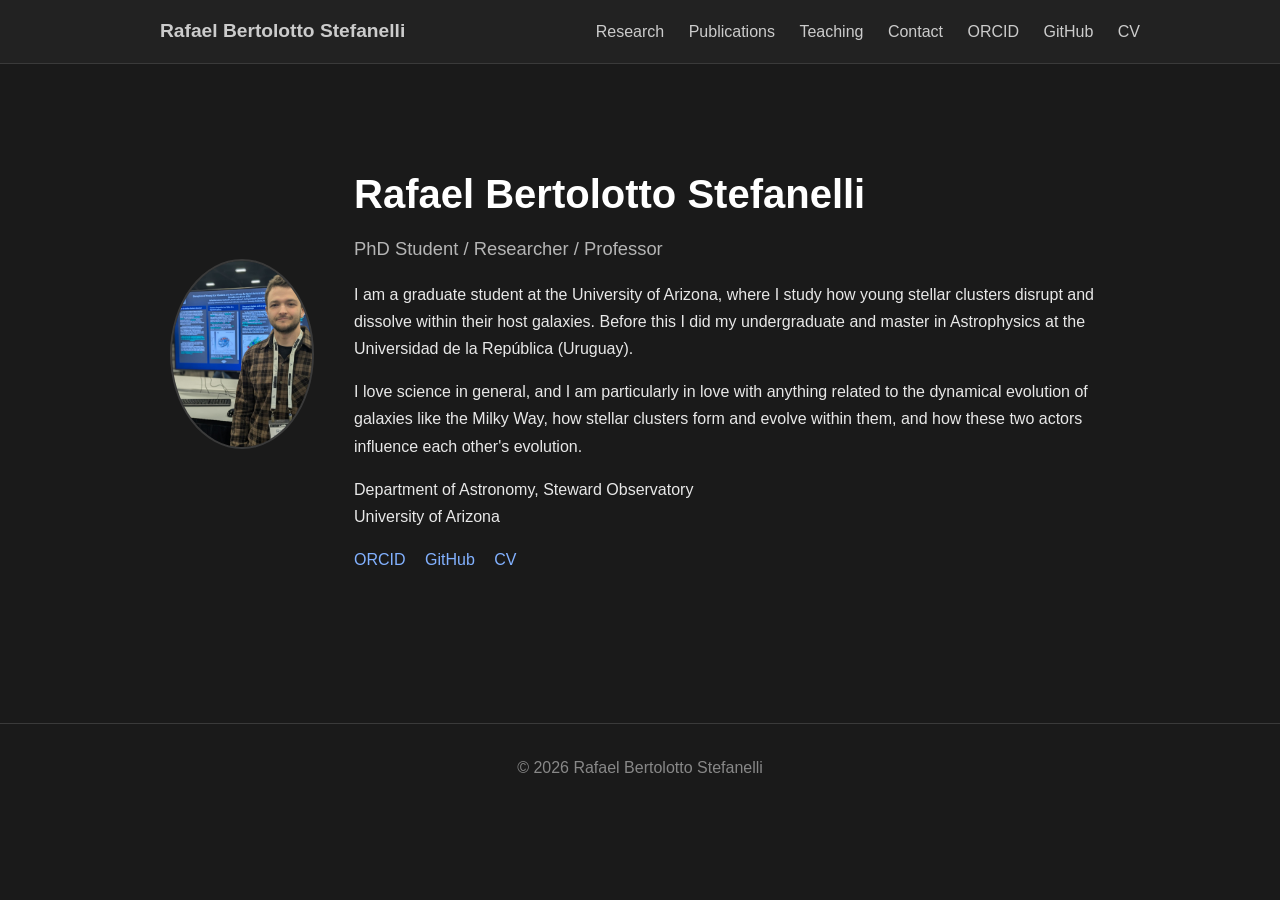
==== index.html @ 8051e1ce "Update index.html" ====
<!DOCTYPE html>
<html lang="en">
  <head>
    <meta charset="UTF-8">
    <meta name="viewport" content="width=device-width, initial-scale=1.0">

    <title>Rafael Bertolotto Stefanelli</title>

    <style>
      * {
        box-sizing: border-box;
      }

      body {
        margin: 0;
        font-family: Arial, Helvetica, sans-serif;
        line-height: 1.7;
        color: #e8e8e8;
        background: #1a1a1a;
      }

      nav {
        background: #222222;
        border-bottom: 1px solid #3a3a3a;
        padding: 15px 30px;
      }

      nav .nav-container {
        max-width: 1000px;
        margin: auto;
        display: flex;
        justify-content: space-between;
        align-items: center;
      }

      nav .name {
        font-weight: bold;
        font-size: 1.2rem;
        color: #ffffff;
      }

      nav a {
        color: #cccccc;
        text-decoration: none;
        margin-left: 20px;
      }

      nav a:hover {
        color: #ffffff;
      }

      main {
        max-width: 1000px;
        margin: auto;
        padding: 70px 30px;
      }

      header {
        display: flex;
        align-items: center;
        gap: 40px;
      }

      .profile-photo {
        width: 190px;
        height: 190px;
        border-radius: 50%;
        object-fit: cover;
        background: #2a2a2a;
        border: 2px solid #3a3a3a;
      }

      h1 {
        font-size: 2.5rem;
        margin-bottom: 5px;
        color: #ffffff;
      }

      .subtitle {
        font-size: 1.15rem;
        color: #b5b5b5;
      }

      .links a {
        margin-right: 15px;
        color: #82b1ff;
        text-decoration: none;
      }

      .links a:hover {
        text-decoration: underline;
      }

      footer {
        text-align: center;
        padding: 30px;
        color: #888888;
        border-top: 1px solid #3a3a3a;
        margin-top: 80px;
      }

      @media (max-width: 700px) {
        header {
          flex-direction: column;
          text-align: center;
        }

        nav .nav-container {
          flex-direction: column;
          gap: 10px;
        }

        nav a {
          margin: 0 8px;
        }
      }
    </style>
  </head>

  <body>
    <nav>
      <div class="nav-container">
        <div class="name">
          <a href="index.html">Rafael Bertolotto Stefanelli</a>
        </div>

        <div>
          <a href="research.html">Research</a>
          <a href="publications.html">Publications</a>
          <a href="teaching.html">Teaching</a>
          <a href="contact.html">Contact</a>
          <a href="https://orcid.org/0009-0005-5230-5054">ORCID</a>
          <a href="https://github.com/rafaelbertolotto">GitHub</a>
          <a href="CV_english.pdf" target="_blank" rel="noopener noreferrer">CV</a>
        </div>
      </div>
    </nav>

    <main>
      <header>
        <img
          src="picture_AAS247.jpg"
          alt="Photo of Rafael Bertolotto Stefanelli"
          class="profile-photo"
        >

        <div>
          <h1>Rafael Bertolotto Stefanelli</h1>

          <div class="subtitle">
            PhD Student / Researcher / Professor
          </div>

          <p>
            I am a graduate student at the University of Arizona,
            where I study how young stellar clusters disrupt and
            dissolve within their host galaxies. Before this I did
            my undergraduate and master in Astrophysics at the
            Universidad de la República (Uruguay).
          </p>

          <p>
            I love science in general, and I am particularly in
            love with anything related to the dynamical evolution
            of galaxies like the Milky Way, how stellar clusters
            form and evolve within them, and how these two actors
            influence each other's evolution.
          </p>

          <p>
            Department of Astronomy, Steward Observatory<br>
            University of Arizona
          </p>

          <div class="links">
            <a href="https://orcid.org/0009-0005-5230-5054">
              ORCID
            </a>
            <a href="https://github.com/rafaelbertolotto">
              GitHub
            </a>
            <a href="CV_english.pdf" target="_blank" rel="noopener noreferrer">
              CV
            </a>
          </div>
        </div>
      </header>
    </main>

    <footer>
      © 2026 Rafael Bertolotto Stefanelli
    </footer>
  </body>
</html>
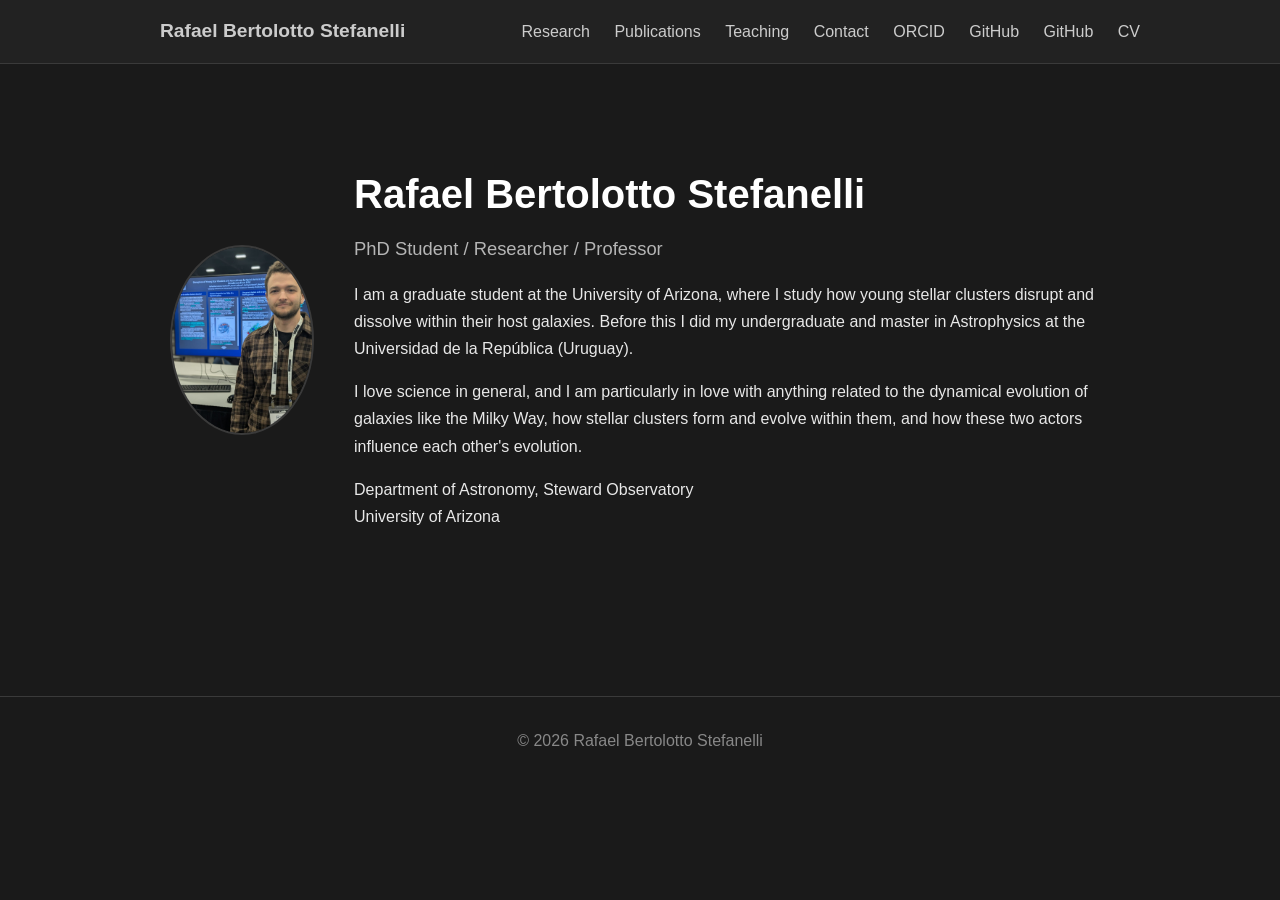
==== commit 1341547d: "Update index.html" ====
--- a/index.html
+++ b/index.html
@@ -132,6 +132,7 @@
           <a href="contact.html">Contact</a>
           <a href="https://orcid.org/0009-0005-5230-5054">ORCID</a>
           <a href="https://github.com/rafaelbertolotto">GitHub</a>
+          <a href="https://www.linkedin.com/in/rafael-bertolotto-stefanelli-5177a519b/">GitHub</a>
           <a href="CV_english.pdf" target="_blank" rel="noopener noreferrer">CV</a>
         </div>
       </div>
@@ -172,18 +173,6 @@
             Department of Astronomy, Steward Observatory<br>
             University of Arizona
           </p>
-
-          <div class="links">
-            <a href="https://orcid.org/0009-0005-5230-5054">
-              ORCID
-            </a>
-            <a href="https://github.com/rafaelbertolotto">
-              GitHub
-            </a>
-            <a href="CV_english.pdf" target="_blank" rel="noopener noreferrer">
-              CV
-            </a>
-          </div>
         </div>
       </header>
     </main>
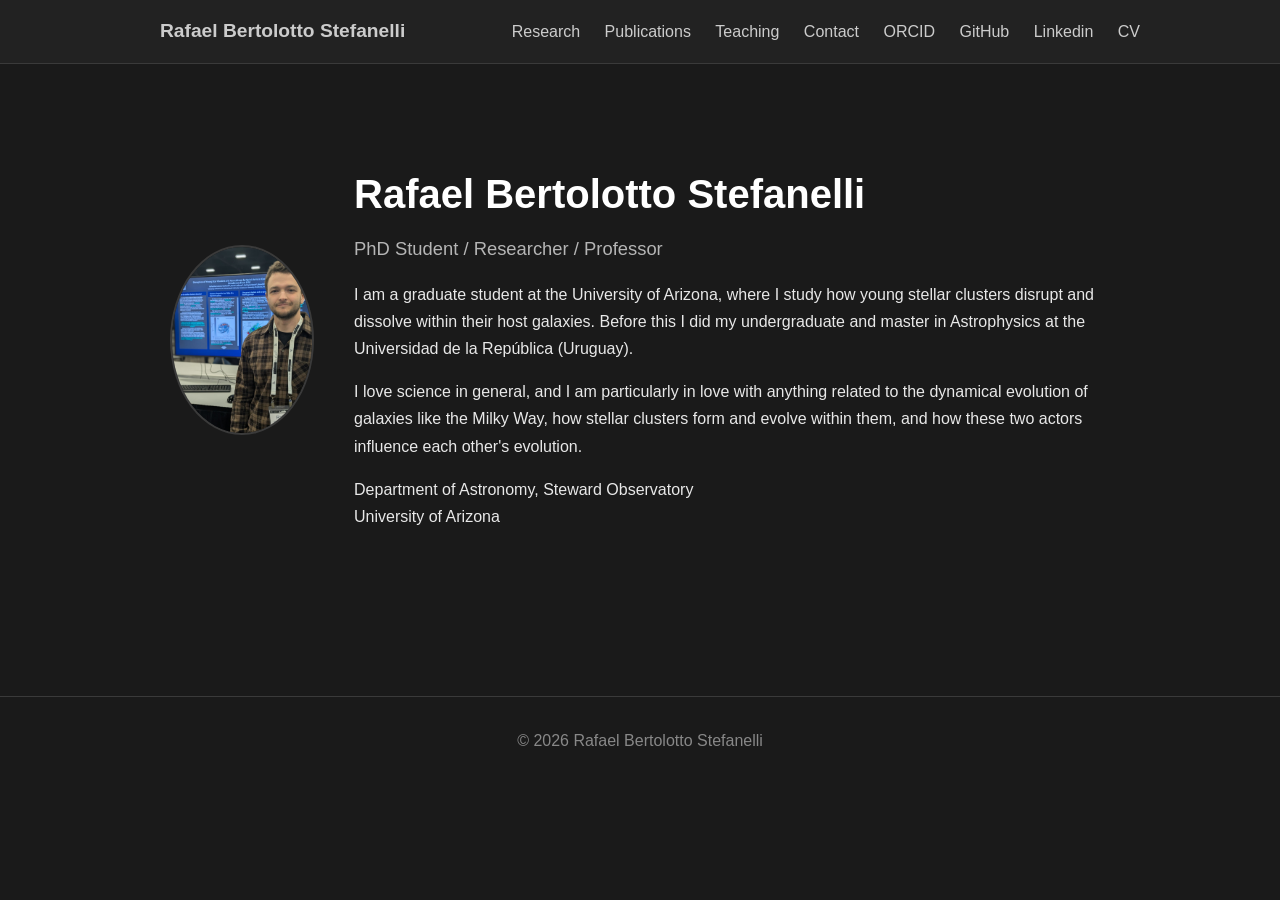
==== commit 4e68af8b: "Update index.html" ====
--- a/index.html
+++ b/index.html
@@ -132,7 +132,7 @@
           <a href="contact.html">Contact</a>
           <a href="https://orcid.org/0009-0005-5230-5054">ORCID</a>
           <a href="https://github.com/rafaelbertolotto">GitHub</a>
-          <a href="https://www.linkedin.com/in/rafael-bertolotto-stefanelli-5177a519b/">GitHub</a>
+          <a href="https://www.linkedin.com/in/rafael-b-5177a519b/">Linkedin</a>
           <a href="CV_english.pdf" target="_blank" rel="noopener noreferrer">CV</a>
         </div>
       </div>
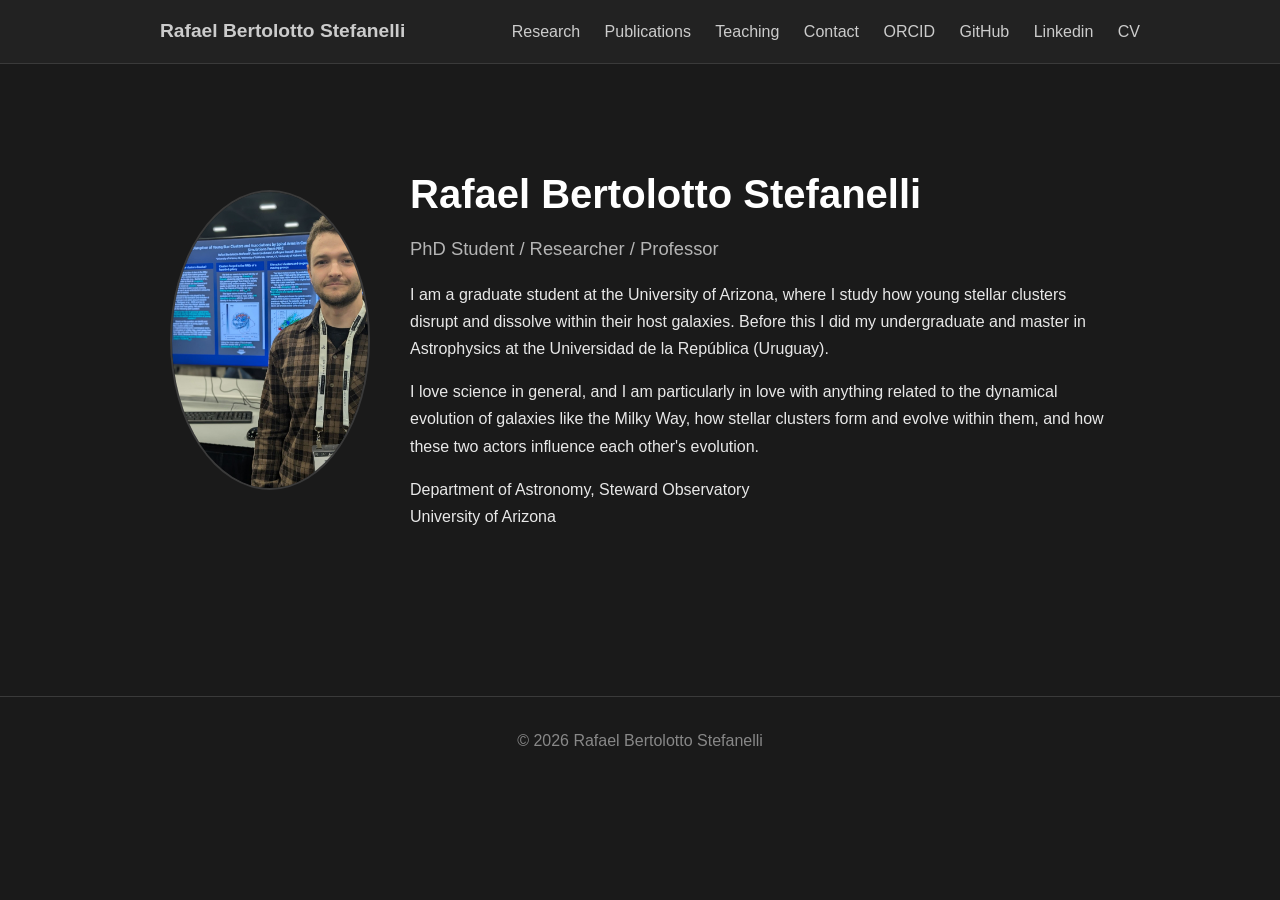
==== commit b9733129: "Update index.html" ====
--- a/index.html
+++ b/index.html
@@ -63,8 +63,8 @@
       }
 
       .profile-photo {
-        width: 190px;
-        height: 190px;
+        width: 200px;
+        height: 300px;
         border-radius: 50%;
         object-fit: cover;
         background: #2a2a2a;
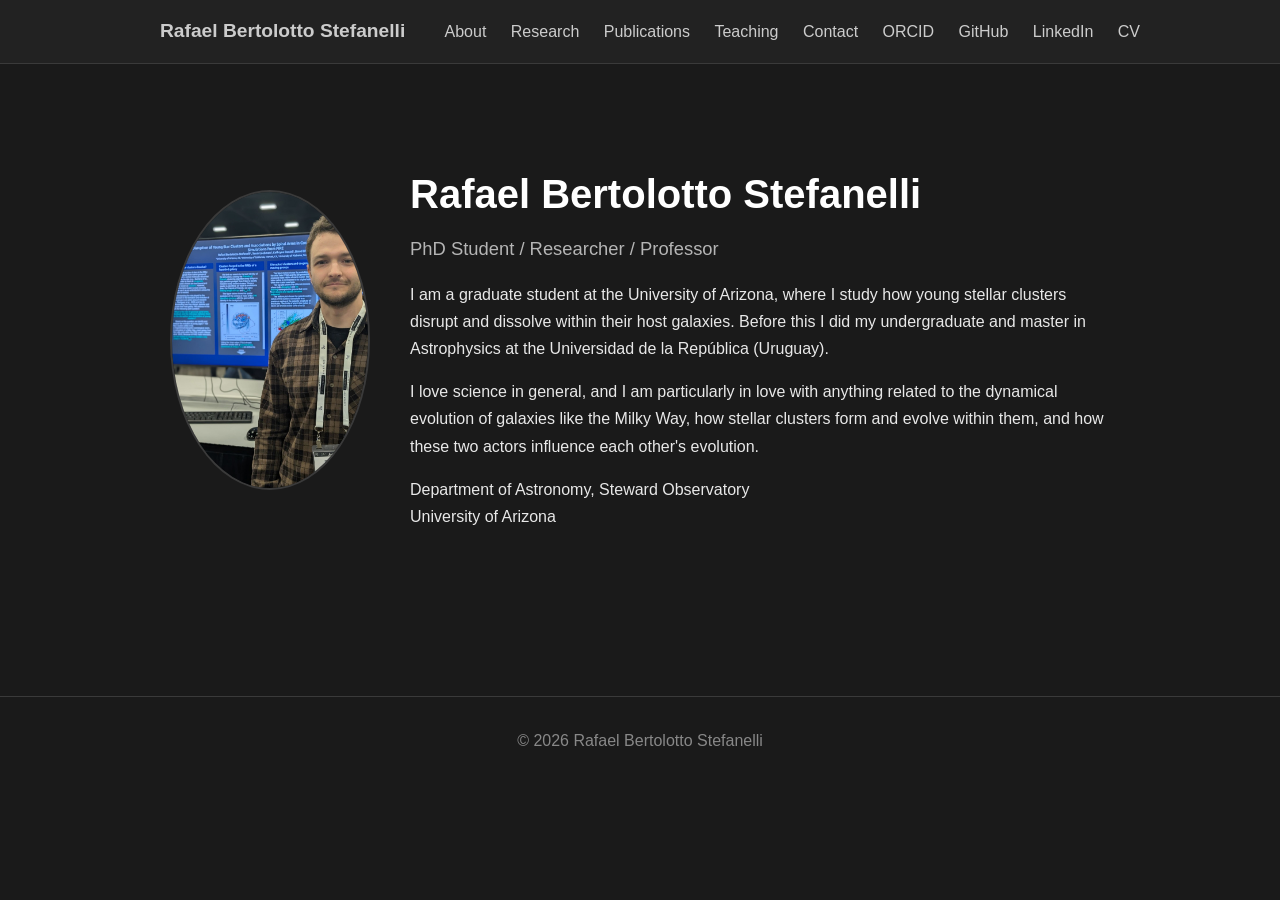
==== commit 4d98bcc8: "Update index.html" ====
--- a/index.html
+++ b/index.html
@@ -119,24 +119,7 @@
   </head>
 
   <body>
-    <nav>
-      <div class="nav-container">
-        <div class="name">
-          <a href="index.html">Rafael Bertolotto Stefanelli</a>
-        </div>
-
-        <div>
-          <a href="research.html">Research</a>
-          <a href="publications.html">Publications</a>
-          <a href="teaching.html">Teaching</a>
-          <a href="contact.html">Contact</a>
-          <a href="https://orcid.org/0009-0005-5230-5054">ORCID</a>
-          <a href="https://github.com/rafaelbertolotto">GitHub</a>
-          <a href="https://www.linkedin.com/in/rafael-b-5177a519b/">Linkedin</a>
-          <a href="CV_english.pdf" target="_blank" rel="noopener noreferrer">CV</a>
-        </div>
-      </div>
-    </nav>
+    <div id="navbar"></div>
 
     <main>
       <header>
@@ -180,5 +163,6 @@
     <footer>
       © 2026 Rafael Bertolotto Stefanelli
     </footer>
+    <script src="navbar.js"></script>
   </body>
 </html>
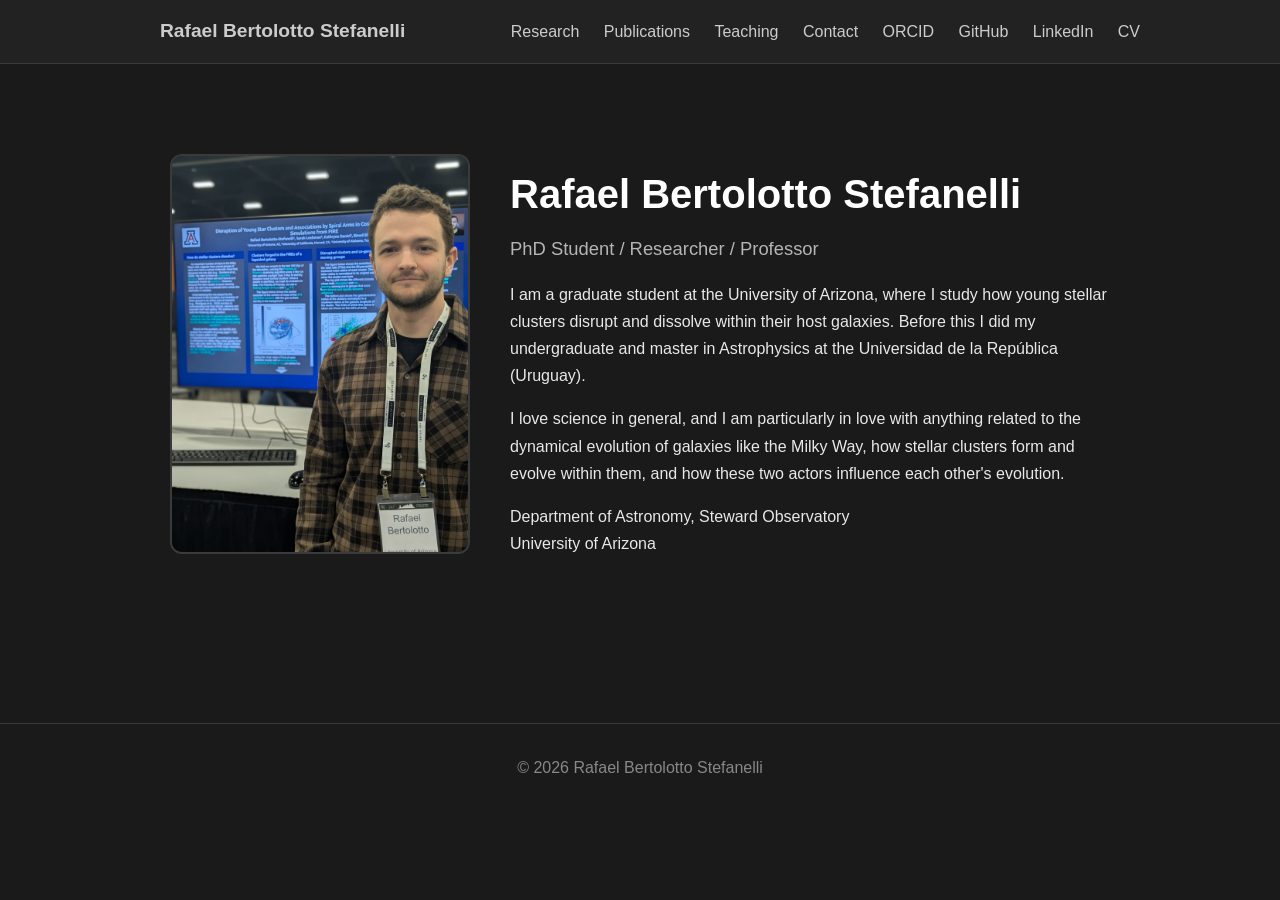
==== commit 5d99754e: "Update index.html" ====
--- a/index.html
+++ b/index.html
@@ -63,13 +63,14 @@
       }
 
       .profile-photo {
-        width: 200px;
-        height: 300px;
-        border-radius: 50%;
-        object-fit: cover;
-        background: #2a2a2a;
-        border: 2px solid #3a3a3a;
-      }
+  width: 300px;
+  height: 400px;
+  flex-shrink: 0;
+  border-radius: 12px;
+  object-fit: cover;
+  background: #2a2a2a;
+  border: 2px solid #3a3a3a;
+}
 
       h1 {
         font-size: 2.5rem;
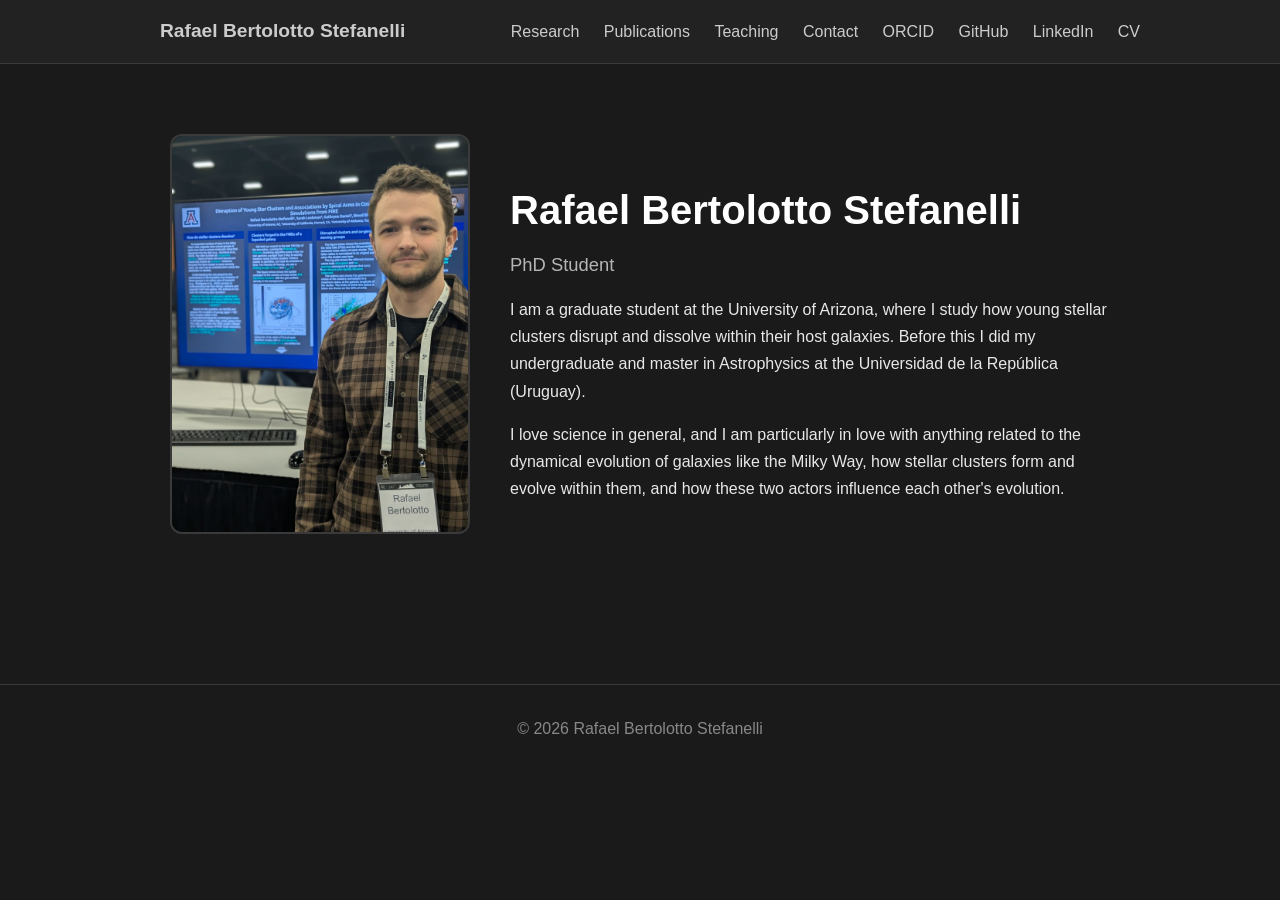
==== commit 383d981d: "Update index.html" ====
--- a/index.html
+++ b/index.html
@@ -134,7 +134,7 @@
           <h1>Rafael Bertolotto Stefanelli</h1>
 
           <div class="subtitle">
-            PhD Student / Researcher / Professor
+            PhD Student
           </div>
 
           <p>
@@ -152,11 +152,6 @@
             form and evolve within them, and how these two actors
             influence each other's evolution.
           </p>
-
-          <p>
-            Department of Astronomy, Steward Observatory<br>
-            University of Arizona
-          </p>
         </div>
       </header>
     </main>
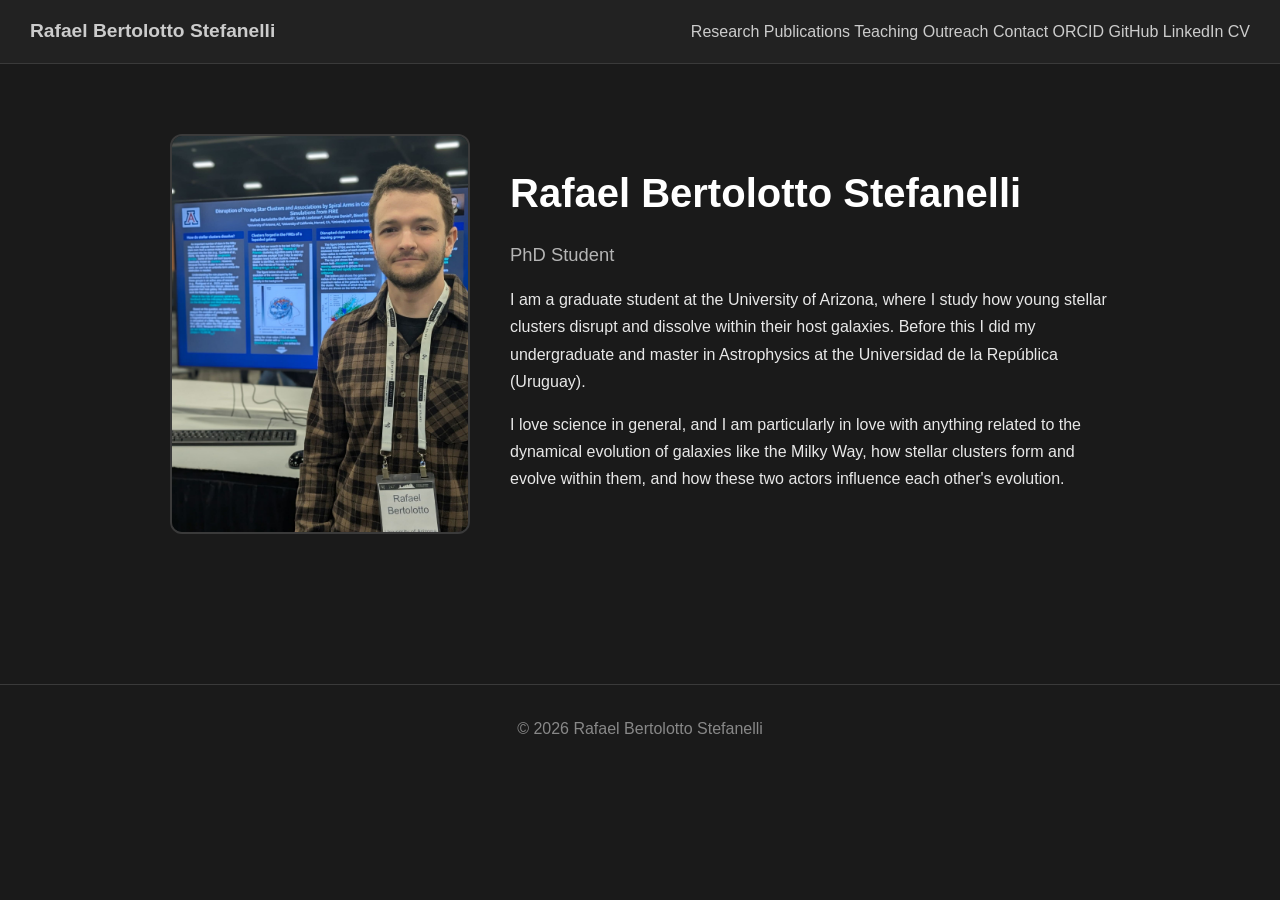
==== commit 4f5afb66: "Update index.html syles" ====
--- a/index.html
+++ b/index.html
@@ -7,116 +7,7 @@
 
     <title>Rafael Bertolotto Stefanelli</title>
 
-    <style>
-      * {
-        box-sizing: border-box;
-      }
-
-      body {
-        margin: 0;
-        font-family: Arial, Helvetica, sans-serif;
-        line-height: 1.7;
-        color: #e8e8e8;
-        background: #1a1a1a;
-      }
-
-      nav {
-        background: #222222;
-        border-bottom: 1px solid #3a3a3a;
-        padding: 15px 30px;
-      }
-
-      nav .nav-container {
-        max-width: 1000px;
-        margin: auto;
-        display: flex;
-        justify-content: space-between;
-        align-items: center;
-      }
-
-      nav .name {
-        font-weight: bold;
-        font-size: 1.2rem;
-        color: #ffffff;
-      }
-
-      nav a {
-        color: #cccccc;
-        text-decoration: none;
-        margin-left: 20px;
-      }
-
-      nav a:hover {
-        color: #ffffff;
-      }
-
-      main {
-        max-width: 1000px;
-        margin: auto;
-        padding: 70px 30px;
-      }
-
-      header {
-        display: flex;
-        align-items: center;
-        gap: 40px;
-      }
-
-      .profile-photo {
-  width: 300px;
-  height: 400px;
-  flex-shrink: 0;
-  border-radius: 12px;
-  object-fit: cover;
-  background: #2a2a2a;
-  border: 2px solid #3a3a3a;
-}
-
-      h1 {
-        font-size: 2.5rem;
-        margin-bottom: 5px;
-        color: #ffffff;
-      }
-
-      .subtitle {
-        font-size: 1.15rem;
-        color: #b5b5b5;
-      }
-
-      .links a {
-        margin-right: 15px;
-        color: #82b1ff;
-        text-decoration: none;
-      }
-
-      .links a:hover {
-        text-decoration: underline;
-      }
-
-      footer {
-        text-align: center;
-        padding: 30px;
-        color: #888888;
-        border-top: 1px solid #3a3a3a;
-        margin-top: 80px;
-      }
-
-      @media (max-width: 700px) {
-        header {
-          flex-direction: column;
-          text-align: center;
-        }
-
-        nav .nav-container {
-          flex-direction: column;
-          gap: 10px;
-        }
-
-        nav a {
-          margin: 0 8px;
-        }
-      }
-    </style>
+    <link rel="stylesheet" href="style.css">
   </head>
 
   <body>
--- a/style.css
+++ b/style.css
@@ -0,0 +1,163 @@
+/* Shared styles for Rafael Bertolotto Stefanelli's website */
+* {
+  box-sizing: border-box;
+}
+
+body {
+  margin: 0;
+  font-family: Arial, Helvetica, sans-serif;
+  line-height: 1.7;
+  color: #e8e8e8;
+  background: #1a1a1a;
+}
+
+nav {
+  background: #222222;
+  border-bottom: 1px solid #3a3a3a;
+  padding: 15px 30px;
+}
+
+nav .nav-container {
+  max-width: 1400px;
+  margin: auto;
+  display: flex;
+  justify-content: space-between;
+  align-items: center;
+  gap: 20px;
+}
+
+nav .name {
+  font-weight: bold;
+  font-size: 1.2rem;
+  flex-shrink: 0;
+}
+
+nav .nav-links {
+  display: flex;
+  flex-wrap: wrap;
+  justify-content: center;
+  align-items: center;
+  gap: 8px 18px;
+}
+
+nav a {
+  color: #cccccc;
+  text-decoration: none;
+}
+
+nav a:hover {
+  color: #ffffff;
+}
+
+main {
+  max-width: 1000px;
+  margin: auto;
+  padding: 70px 30px;
+}
+
+/* Home page introduction */
+main > header {
+  display: flex;
+  align-items: center;
+  gap: 40px;
+}
+
+.profile-photo {
+  width: 300px;
+  height: 400px;
+  flex-shrink: 0;
+  border-radius: 12px;
+  object-fit: cover;
+  background: #2a2a2a;
+  border: 2px solid #3a3a3a;
+}
+
+h1 {
+  font-size: 2.5rem;
+  color: #ffffff;
+  margin-top: 0;
+  margin-bottom: 12px;
+}
+
+/* Inner-page headings */
+main > h1 {
+  border-bottom: 2px solid #3a3a3a;
+  padding-bottom: 10px;
+}
+
+h2, h3 {
+  color: #ffffff;
+}
+
+h2 {
+  margin-top: 40px;
+}
+
+.subtitle {
+  font-size: 1.15rem;
+  color: #b5b5b5;
+}
+
+main a {
+  color: #82b1ff;
+}
+
+.links a {
+  margin-right: 15px;
+  text-decoration: none;
+}
+
+.links a:hover,
+main a:hover {
+  text-decoration: underline;
+}
+
+.outreach-item {
+  margin-bottom: 40px;
+}
+
+.outreach-photo {
+  max-width: 100%;
+  width: 500px;
+  height: auto;
+  border-radius: 10px;
+  margin-top: 15px;
+}
+
+footer {
+  text-align: center;
+  padding: 30px;
+  color: #888888;
+  border-top: 1px solid #3a3a3a;
+  margin-top: 80px;
+}
+
+@media (max-width: 700px) {
+  nav .nav-container {
+    flex-direction: column;
+    gap: 10px;
+  }
+
+  nav .name {
+    text-align: center;
+  }
+
+  main > header {
+    flex-direction: column;
+    text-align: center;
+  }
+
+  .profile-photo {
+    width: 220px;
+    height: 290px;
+    max-width: 100%;
+  }
+
+  main {
+    padding: 40px 20px;
+  }
+
+  h1 {
+    font-size: 2rem;
+  }
+}
